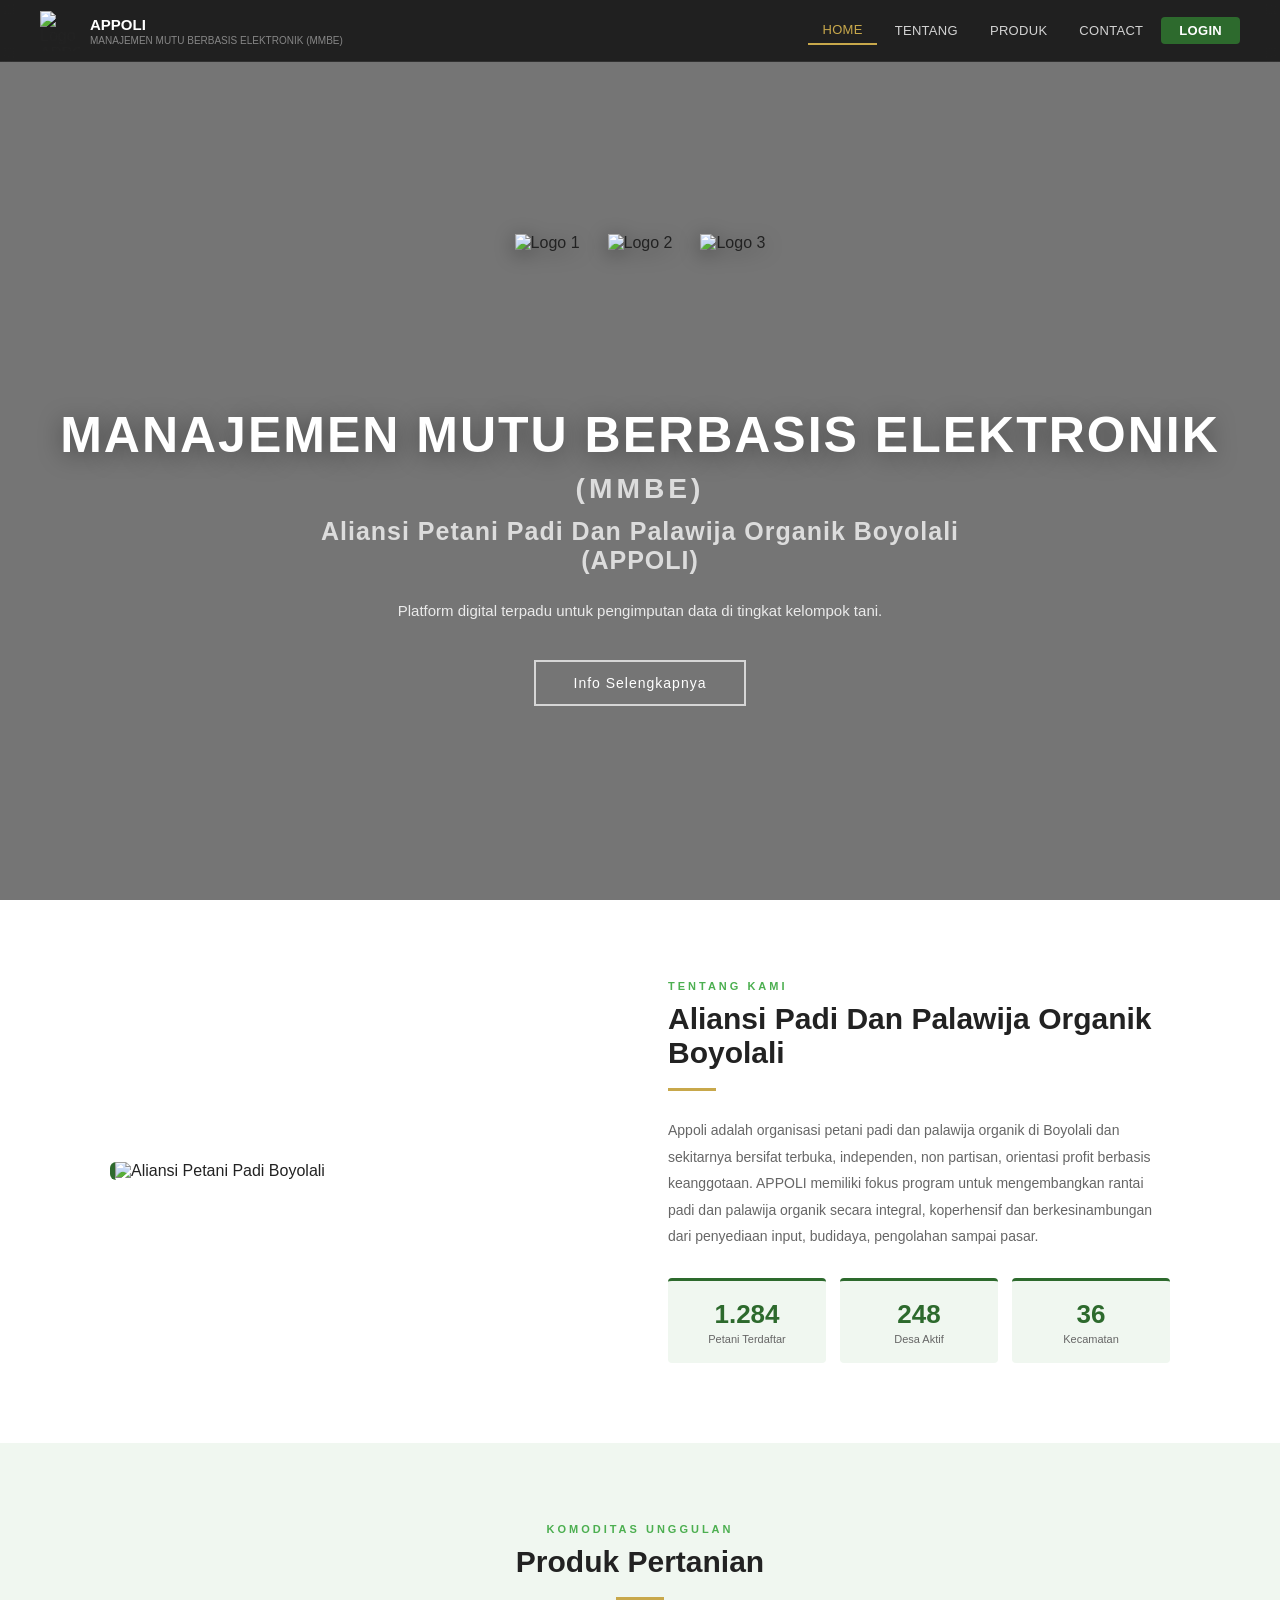
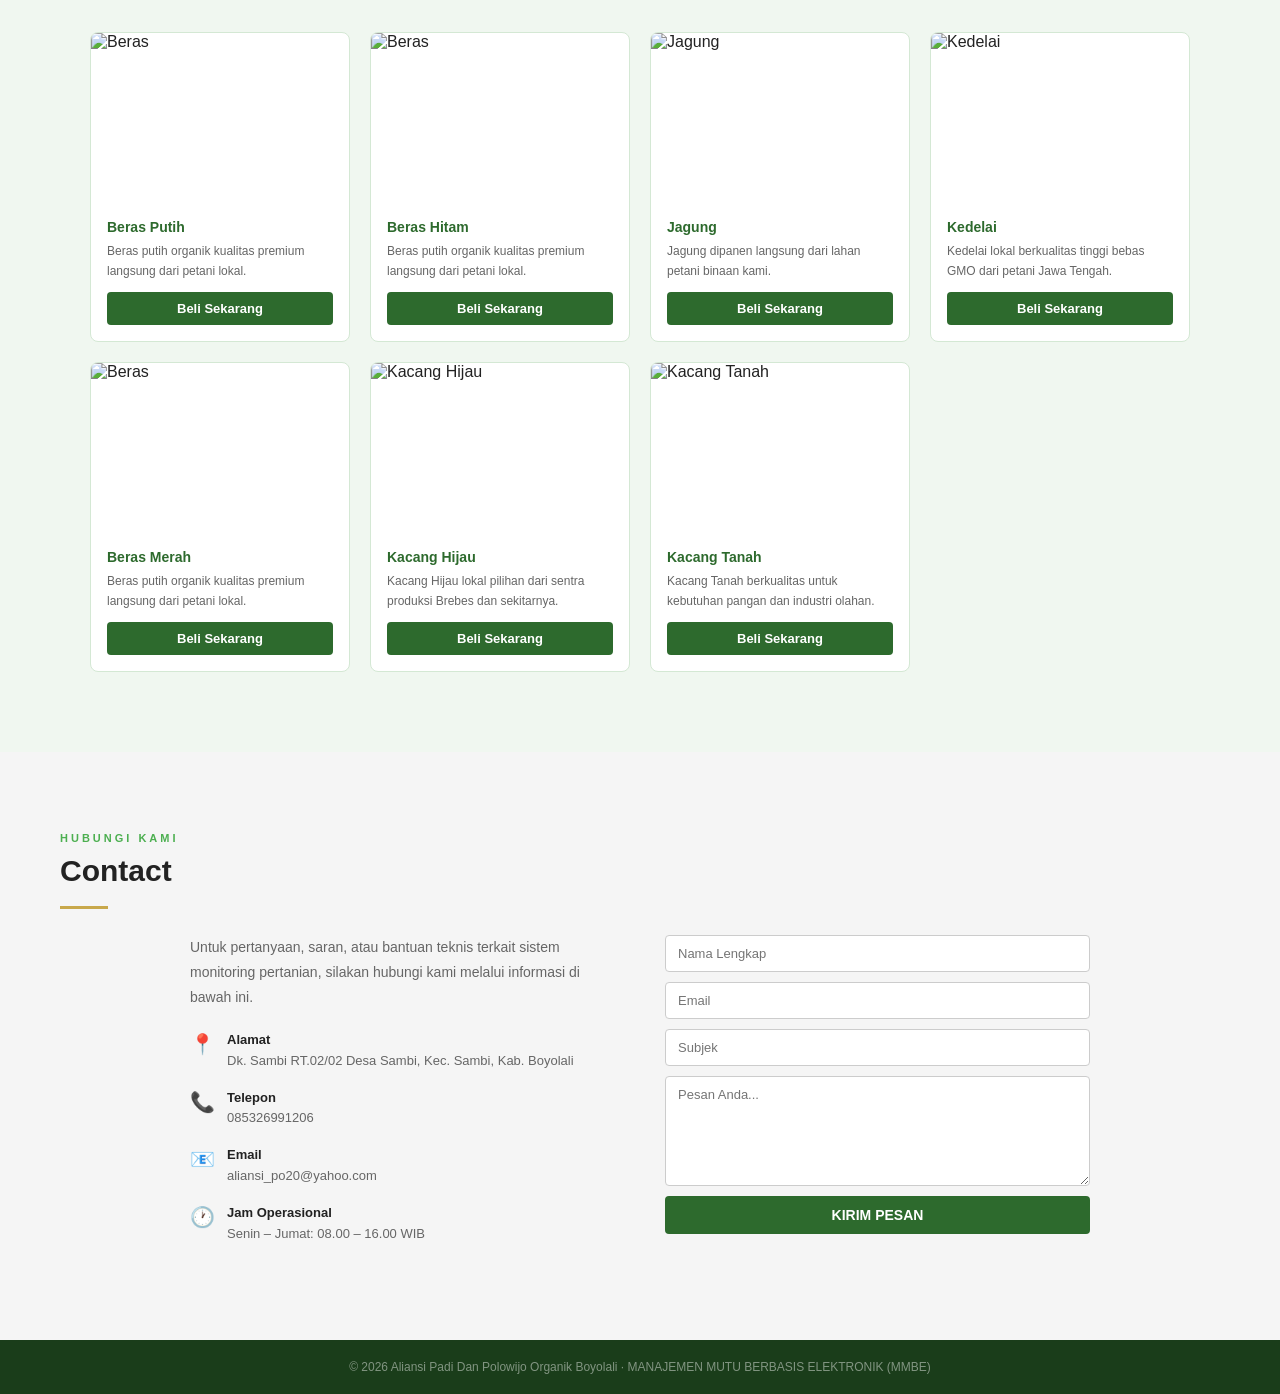
==== index.html @ b3840b08 "Rename Index.html to index.html" ====
<!DOCTYPE html>
<html lang="id">
<head>
  <meta charset="UTF-8"/>
  <meta name="viewport" content="width=device-width, initial-scale=1.0"/>
  <title>Pertanian Indonesia</title>
  <link rel="stylesheet" href="index.css"/>
</head>

<body>

<!-- NAVBAR -->
<nav>
  <div class="nav-logo">
    <div class="logo-icon">
      <img src="Gambar/Apolli 2.png"
           style="width:40px;height:40px;object-fit:contain;display:block;" alt="Logo APPOLI"/>
    </div>
    <div>
      <div class="logo-name">APPOLI</div>
      <div class="logo-sub">MANAJEMEN MUTU BERBASIS ELEKTRONIK (MMBE)</div>
    </div>
  </div>
  <div class="nav-links">
    <a href="#home"    class="active" id="nav-home">HOME</a>
    <a href="#tentang" id="nav-tentang">TENTANG</a>
    <a href="#produk"  id="nav-produk">PRODUK</a>
    <a href="#contact" id="nav-contact">CONTACT</a>
    <a href="login.html" class="btn-login-nav">LOGIN</a>
  </div>
</nav>

<!-- ══ HOME ══ -->
<section id="home">
  <div class="hero-logos">
    <img src="Gambar/Apolli 2.png" alt="Logo 1"/>
    <img src="Gambar/Logo UTP.png" alt="Logo 2"/>
    <img src="Gambar/Primary_Vertikal-Logo.png" alt="Logo 3"/>
  </div>
  <div class="hero-title">MANAJEMEN MUTU BERBASIS ELEKTRONIK</div>
  <div class="hero-abbr">(MMBE)</div>
  <div class="hero-subtitle">Aliansi Petani Padi Dan Palawija Organik Boyolali<br>(APPOLI)</div>
  <p class="hero-desc">
    Platform digital terpadu untuk pengimputan data di tingkat kelompok tani.
  </p>
  <a href="#tentang" class="btn-info">Info Selengkapnya</a>
</section>

<!-- ══ TENTANG ══ -->
<section id="tentang">
  <div class="tentang-grid">
    <div>
      <img
        class="tentang-img"
        src="https://images.unsplash.com/photo-1667874952638-fdb88fe192a0?q=80&w=1966&auto=format&fit=crop&ixlib=rb-4.1.0&ixid=M3wxMjA3fDB8MHxwaG90by1wYWdlfHx8fGVufDB8fHx8fA%3D%3D"
        alt="Aliansi Petani Padi Boyolali"
      />
    </div>
    <div class="tentang-text">
      <div class="sec-label">Tentang Kami</div>
      <div class="sec-title">Aliansi Padi Dan Palawija Organik Boyolali</div>
      <div class="sec-divider"></div>
      <p>
        Appoli adalah organisasi petani padi dan palawija organik di Boyolali dan sekitarnya bersifat terbuka, independen, non partisan, orientasi profit berbasis keanggotaan.
        APPOLI memiliki fokus program untuk mengembangkan rantai padi dan palawija organik secara integral, koperhensif dan berkesinambungan dari penyediaan input, budidaya, pengolahan sampai pasar.
      </p>
      <div class="stats-row">
        <div class="stat-box"><div class="snum">1.284</div><div class="slbl">Petani Terdaftar</div></div>
        <div class="stat-box"><div class="snum">248</div><div class="slbl">Desa Aktif</div></div>
        <div class="stat-box"><div class="snum">36</div><div class="slbl">Kecamatan</div></div>
      </div>
    </div>
  </div>
</section>

<!-- ══ PRODUK ══ -->
<section id="produk">
  <div class="sec-label">Komoditas Unggulan</div>
  <div class="sec-title">Produk Pertanian</div>
  <div class="sec-divider"></div>

  <div class="produk-grid">
    <div class="produk-card">
      <img src="https://images.unsplash.com/photo-1686820740687-426a7b9b2043?q=80&" alt="Beras"/>
      <div class="pc-body">
        <div class="pc-name">Beras Putih</div>
        <div class="pc-desc">Beras putih organik kualitas premium langsung dari petani lokal.</div>
        <button class="btn-beli" onclick="beli('Beras Putih', 'Rp 18.000/kg')">Beli Sekarang</button>
      </div>
    </div>
    <div class="produk-card">
      <img src="https://images.unsplash.com/photo-1502825868325-37569f642e95?q=80&" alt="Beras"/>
      <div class="pc-body">
        <div class="pc-name">Beras Hitam</div>
        <div class="pc-desc">Beras putih organik kualitas premium langsung dari petani lokal.</div>
        <button class="btn-beli" onclick="beli('Beras Hitam', 'Rp 18.000/kg')">Beli Sekarang</button>
      </div>
    </div>
    <div class="produk-card">
      <img src="https://images.unsplash.com/photo-1613728913293-c99bb00ef39c?q=80&" alt="Jagung"/>
      <div class="pc-body">
        <div class="pc-name">Jagung</div>
        <div class="pc-desc">Jagung dipanen langsung dari lahan petani binaan kami.</div>
        <button class="btn-beli" onclick="beli('Jagung', 'Rp 8.000/kg')">Beli Sekarang</button>
      </div>
    </div>
    <div class="produk-card">
      <img src="https://images.unsplash.com/photo-1728931340168-3869028e99e7?q=80&" alt="Kedelai"/>
      <div class="pc-body">
        <div class="pc-name">Kedelai</div>
        <div class="pc-desc">Kedelai lokal berkualitas tinggi bebas GMO dari petani Jawa Tengah.</div>
        <button class="btn-beli" onclick="beli('Kedelai', 'Rp 12.000/kg')">Beli Sekarang</button>
      </div>
    </div>
    <div class="produk-card">
      <img src="https://images.unsplash.com/photo-1613728913341-8f29b02b8253?q=80&" alt="Beras"/>
      <div class="pc-body">
        <div class="pc-name">Beras Merah</div>
        <div class="pc-desc">Beras putih organik kualitas premium langsung dari petani lokal.</div>
        <button class="btn-beli" onclick="beli('Beras Merah', 'Rp 35.000/kg')">Beli Sekarang</button>
      </div>
    </div>
    <div class="produk-card">
      <img src="https://plus.unsplash.com/premium_photo-1675864033320-c5824b026d11?q=80&w" alt="Kacang Hijau"/>
      <div class="pc-body">
        <div class="pc-name">Kacang Hijau</div>
        <div class="pc-desc">Kacang Hijau lokal pilihan dari sentra produksi Brebes dan sekitarnya.</div>
        <button class="btn-beli" onclick="beli('Kacang Hijau', 'Rp 28.000/kg')">Beli Sekarang</button>
      </div>
    </div>
    <div class="produk-card">
      <img src="https://images.unsplash.com/photo-1524594345772-c953a3ae53e8?q=80&w" alt="Kacang Tanah"/>
      <div class="pc-body">
        <div class="pc-name">Kacang Tanah</div>
        <div class="pc-desc">Kacang Tanah berkualitas untuk kebutuhan pangan dan industri olahan.</div>
        <button class="btn-beli" onclick="beli('Kacang Tanah', 'Rp 4.000/kg')">Beli Sekarang</button>
      </div>
    </div>
  </div>
</section>

<!-- ══ CONTACT ══ -->
<section id="contact">
  <div class="sec-label">Hubungi Kami</div>
  <div class="sec-title">Contact</div>
  <div class="sec-divider"></div>
  <div class="contact-wrap">
    <div class="contact-info">
      <p>Untuk pertanyaan, saran, atau bantuan teknis terkait sistem monitoring pertanian, silakan hubungi kami melalui informasi di bawah ini.</p>
      <div class="contact-item"><span class="ci">📍</span><div class="ct"><strong>Alamat</strong>Dk. Sambi RT.02/02 Desa Sambi, Kec. Sambi, Kab. Boyolali</div></div>
      <div class="contact-item"><span class="ci">📞</span><div class="ct"><strong>Telepon</strong>085326991206</div></div>
      <div class="contact-item"><span class="ci">📧</span><div class="ct"><strong>Email</strong>aliansi_po20@yahoo.com</div></div>
      <div class="contact-item"><span class="ci">🕐</span><div class="ct"><strong>Jam Operasional</strong>Senin – Jumat: 08.00 – 16.00 WIB</div></div>
    </div>
    <div>
      <div class="contact-form">
        <input type="text" placeholder="Nama Lengkap"/>
        <input type="email" placeholder="Email"/>
        <input type="text" placeholder="Subjek"/>
        <textarea placeholder="Pesan Anda..."></textarea>
        <button class="btn-send" onclick="sendMsg()">KIRIM PESAN</button>
        <div class="alert-ok" id="alertMsg">✅ Pesan berhasil dikirim!</div>
      </div>
    </div>
  </div>
</section>

<footer>
  © 2026 Aliansi Padi Dan Polowijo Organik Boyolali · MANAJEMEN MUTU BERBASIS ELEKTRONIK (MMBE)
</footer>

<script src="">Sidebar.js</script>
<script>
  // Nomor WhatsApp APPOLI (format internasional, tanpa tanda + / spasi)
  const NOMOR_WA_APPOLI = '6285326991206';

  function beli(namaProduk, harga) {
    const pesan =
      `Halo APPOLI, saya ingin bertanya:\n\n` +
      `Apakah produk *${namaProduk}* (${harga}) masih tersedia / ready?\n\n` +
      `Terima kasih.`;
    const url = `https://wa.me/${NOMOR_WA_APPOLI}?text=${encodeURIComponent(pesan)}`;
    window.open(url, '_blank');
  }
</script>
</body>
</html>
---- index.css ----
*, *::before, *::after { box-sizing: border-box; margin: 0; padding: 0; }

:root {
  --green:       #2d6a2d;
  --green-dark:  #1a3d1a;
  --green-light: #4caf50;
  --gold:        #c8a84b;
  --green-bg:    #f0f7f0;
  --white:       #ffffff;
  --text:        #222;
  --muted:       #666;
  --border:      #d4e8d4;
}

html { scroll-behavior: smooth; }
body { font-family: Arial, sans-serif; color: var(--text); }

/* ══════════════════════════════
   NAVBAR
══════════════════════════════ */
nav {
  position: fixed; top: 0; left: 0; right: 0; z-index: 999;
  background: rgba(0,0,0,0.72);
  backdrop-filter: blur(6px);
  display: flex; align-items: center; justify-content: space-between;
  padding: 0 40px; height: 62px;
  border-bottom: 1px solid rgba(255,255,255,0.08);
}

.nav-logo {
  display: flex; align-items: center; gap: 10px;
}
.nav-logo .logo-box {
  width: 40px; height: 40px;
  background: var(--gold);
  border-radius: 8px;
  display: flex; align-items: center; justify-content: center;
  font-size: 22px; flex-shrink: 0;
}
.nav-logo .logo-name { font-size: 15px; font-weight: bold; color: #fff; line-height: 1.3; }
.nav-logo .logo-sub  { font-size: 10px; color: rgba(255,255,255,0.45); display: block; }

.nav-links { display: flex; align-items: center; gap: 4px; }
.nav-links a {
  color: rgba(255,255,255,0.8); text-decoration: none;
  font-size: 13px; padding: 6px 14px; border-radius: 4px;
  transition: color .2s, background .2s; letter-spacing: 0.3px;
}
.nav-links a:hover { color: #fff; background: rgba(255,255,255,0.08); }
.nav-links a.active {
  color: var(--gold);
  border-bottom: 2px solid var(--gold);
  border-radius: 0;
}
.nav-links a.btn-login-nav {
  background: var(--green); color: #fff;
  border-radius: 4px; padding: 6px 18px; font-weight: bold;
}
.nav-links a.btn-login-nav:hover { background: var(--green-light); }

/* ══════════════════════════════
   HOME / HERO
══════════════════════════════ */
#home {
  min-height: 100vh;
  background:
    linear-gradient(rgba(0,0,0,0.54), rgba(0,0,0,0.54)),
    url('https://images.unsplash.com/photo-1667874952638-fdb88fe192a0?q=80&w=1966&auto=format&fit=crop&ixlib=rb-4.1.0&ixid=M3wxMjA3fDB8MHxwaG90by1wYWdlfHx8fGVufDB8fHx8fA%3D%3D')
    center/cover no-repeat;
  display: flex; flex-direction: column;
  align-items: center; justify-content: center;
  text-align: center; padding: 100px 24px 60px;
}

.hero-logos {
  display: flex;
  align-items: center;
  justify-content: center;
  gap: 28px;
  margin-bottom: 24px;
  flex-wrap: wrap;
}
.hero-logos img {
  height: 150px;
  width: auto;
  object-fit: contain;
  filter: drop-shadow(0 4px 10px rgba(0,0,0,0.4));
}

.hero-title {
font-size: clamp(20px, 6vw, 50px);   /* sebelumnya: clamp(52px, 8vw, 100px) */
font-weight: 900; color: #fff; line-height: 1.1;
text-transform: uppercase; letter-spacing: 2px;
text-shadow: 0 4px 24px rgba(0,0,0,0.4);
}
.hero-abbr {
font-size: clamp(28px, 2.2vw, 40px);
font-weight: bold; color: rgba(255,255,255,0.75);
letter-spacing: 4px; margin-top: 10px;
}
.hero-subtitle {
  font-size: 25px; font-weight: bold;
  color: rgba(255,255,255,0.75); margin-top: 12px; letter-spacing: 1px;
}
.hero-desc {
  margin-top: 22px; font-size: 15px;
  color: rgba(255,255,255,0.85);
  max-width: 580px; line-height: 1.8;
}
.btn-info {
  display: inline-block; margin-top: 36px;
  padding: 13px 38px;
  border: 2px solid rgba(255,255,255,0.7);
  color: #fff; font-size: 14px; text-decoration: none;
  letter-spacing: 1px; transition: background .2s, border-color .2s;
}
.btn-info:hover { background: rgba(255,255,255,0.15); border-color: #fff; }

/* ══════════════════════════════
   SECTION HELPERS
══════════════════════════════ */
section { padding: 80px 60px; }
.sec-label {
  font-size: 11px; font-weight: bold; letter-spacing: 3px;
  text-transform: uppercase; color: var(--green-light); margin-bottom: 10px;
}
.sec-title { font-size: 30px; font-weight: bold; color: var(--text); margin-bottom: 18px; }
.sec-divider { width: 48px; height: 3px; background: var(--gold); margin-bottom: 26px; }

/* ══════════════════════════════
   TENTANG
══════════════════════════════ */
#tentang { background: var(--white); }

.tentang-grid {
  display: grid; grid-template-columns: 1fr 1fr;
  gap: 56px; align-items: center; max-width: 1060px; margin: 0 auto;
}
.tentang-img {
  width: 100%; height: 340px; object-fit: cover;
  border-radius: 6px; border-left: 5px solid var(--green);
}
.tentang-text p {
  font-size: 14px; color: var(--muted); line-height: 1.9; margin-bottom: 12px;
}
.stats-row {
  display: grid; grid-template-columns: repeat(3,1fr); gap: 14px; margin-top: 28px;
}
.stat-box {
  background: var(--green-bg); border-top: 3px solid var(--green);
  padding: 18px 14px; text-align: center; border-radius: 4px;
}
.stat-box .snum { font-size: 26px; font-weight: bold; color: var(--green); }
.stat-box .slbl { font-size: 11px; color: var(--muted); margin-top: 3px; }

/* ══════════════════════════════
   PRODUK
══════════════════════════════ */
#produk { background: var(--green-bg); }
#produk .sec-title { text-align: center; }
#produk .sec-label { text-align: center; }
#produk .sec-divider { margin: 0 auto 32px; }

.produk-grid {
  display: grid; grid-template-columns: repeat(4, 1fr);
  gap: 20px; max-width: 1100px; margin: 0 auto;
}
.produk-card {
  background: #fff; border-radius: 8px; overflow: hidden;
  border: 1px solid var(--border);
  transition: transform .15s, box-shadow .15s;
}
.produk-card:hover { transform: translateY(-4px); box-shadow: 0 8px 24px rgba(0,0,0,0.1); }
.produk-card img { width: 100%; height: 170px; object-fit: cover; display: block; }
.produk-card .pc-body { padding: 16px; }
.produk-card .pc-name { font-size: 14px; font-weight: bold; color: var(--green); margin-bottom: 6px; }
.produk-card .pc-desc { font-size: 12px; color: var(--muted); line-height: 1.7; margin-bottom: 10px; }
.produk-card .pc-price { font-size: 15px; font-weight: bold; color: var(--green); margin-bottom: 12px; }
.btn-beli {
  display: block; width: 100%; padding: 9px;
  background: var(--green); color: #fff; border: none; border-radius: 4px;
  font-family: Arial, sans-serif; font-size: 13px; font-weight: bold;
  cursor: pointer; transition: background .15s;
}
.btn-beli:hover { background: var(--green-light); }
.alert-beli {
  display: none; text-align: center; margin-top: 24px;
  background: rgba(76,175,80,0.1); border: 1px solid #a5d6a7;
  color: var(--green); padding: 12px; border-radius: 6px; font-size: 13px;
  max-width: 440px; margin: 24px auto 0;
}
.alert-beli.show { display: block; }

/* ══════════════════════════════
   CONTACT
══════════════════════════════ */
#contact { background: #f5f5f5; }

.contact-wrap {
  max-width: 900px; margin: 0 auto;
  display: grid; grid-template-columns: 1fr 1fr; gap: 50px; align-items: start;
}
.contact-info p { font-size: 14px; color: var(--muted); line-height: 1.8; margin-bottom: 20px; }
.contact-item { display: flex; align-items: flex-start; gap: 12px; margin-bottom: 16px; }
.contact-item .ci { font-size: 20px; flex-shrink: 0; margin-top: 2px; }
.contact-item .ct { font-size: 13px; color: var(--muted); line-height: 1.6; }
.contact-item .ct strong { color: var(--text); display: block; font-size: 13px; }

.contact-form { display: flex; flex-direction: column; gap: 10px; }
.contact-form input, .contact-form textarea {
  width: 100%; padding: 10px 12px;
  border: 1px solid #ccc; font-family: Arial, sans-serif;
  font-size: 13px; outline: none; background: #fff;
  transition: border-color .2s; border-radius: 4px;
}
.contact-form input:focus, .contact-form textarea:focus { border-color: var(--green); }
.contact-form textarea { resize: vertical; min-height: 110px; }
.btn-send {
  padding: 11px; background: var(--green); color: #fff;
  border: none; font-family: Arial, sans-serif; font-size: 14px;
  font-weight: bold; cursor: pointer; transition: background .15s; border-radius: 4px;
}
.btn-send:hover { background: var(--green-light); }
.alert-ok {
  display: none; background: #e8f5e9; border: 1px solid #a5d6a7;
  color: var(--green); padding: 10px 14px; border-radius: 4px; font-size: 13px;
}
.alert-ok.show { display: block; }

/* ══════════════════════════════
   FOOTER
══════════════════════════════ */
footer {
  background: var(--green-dark); color: rgba(255,255,255,0.45);
  text-align: center; padding: 20px; font-size: 12px;
}
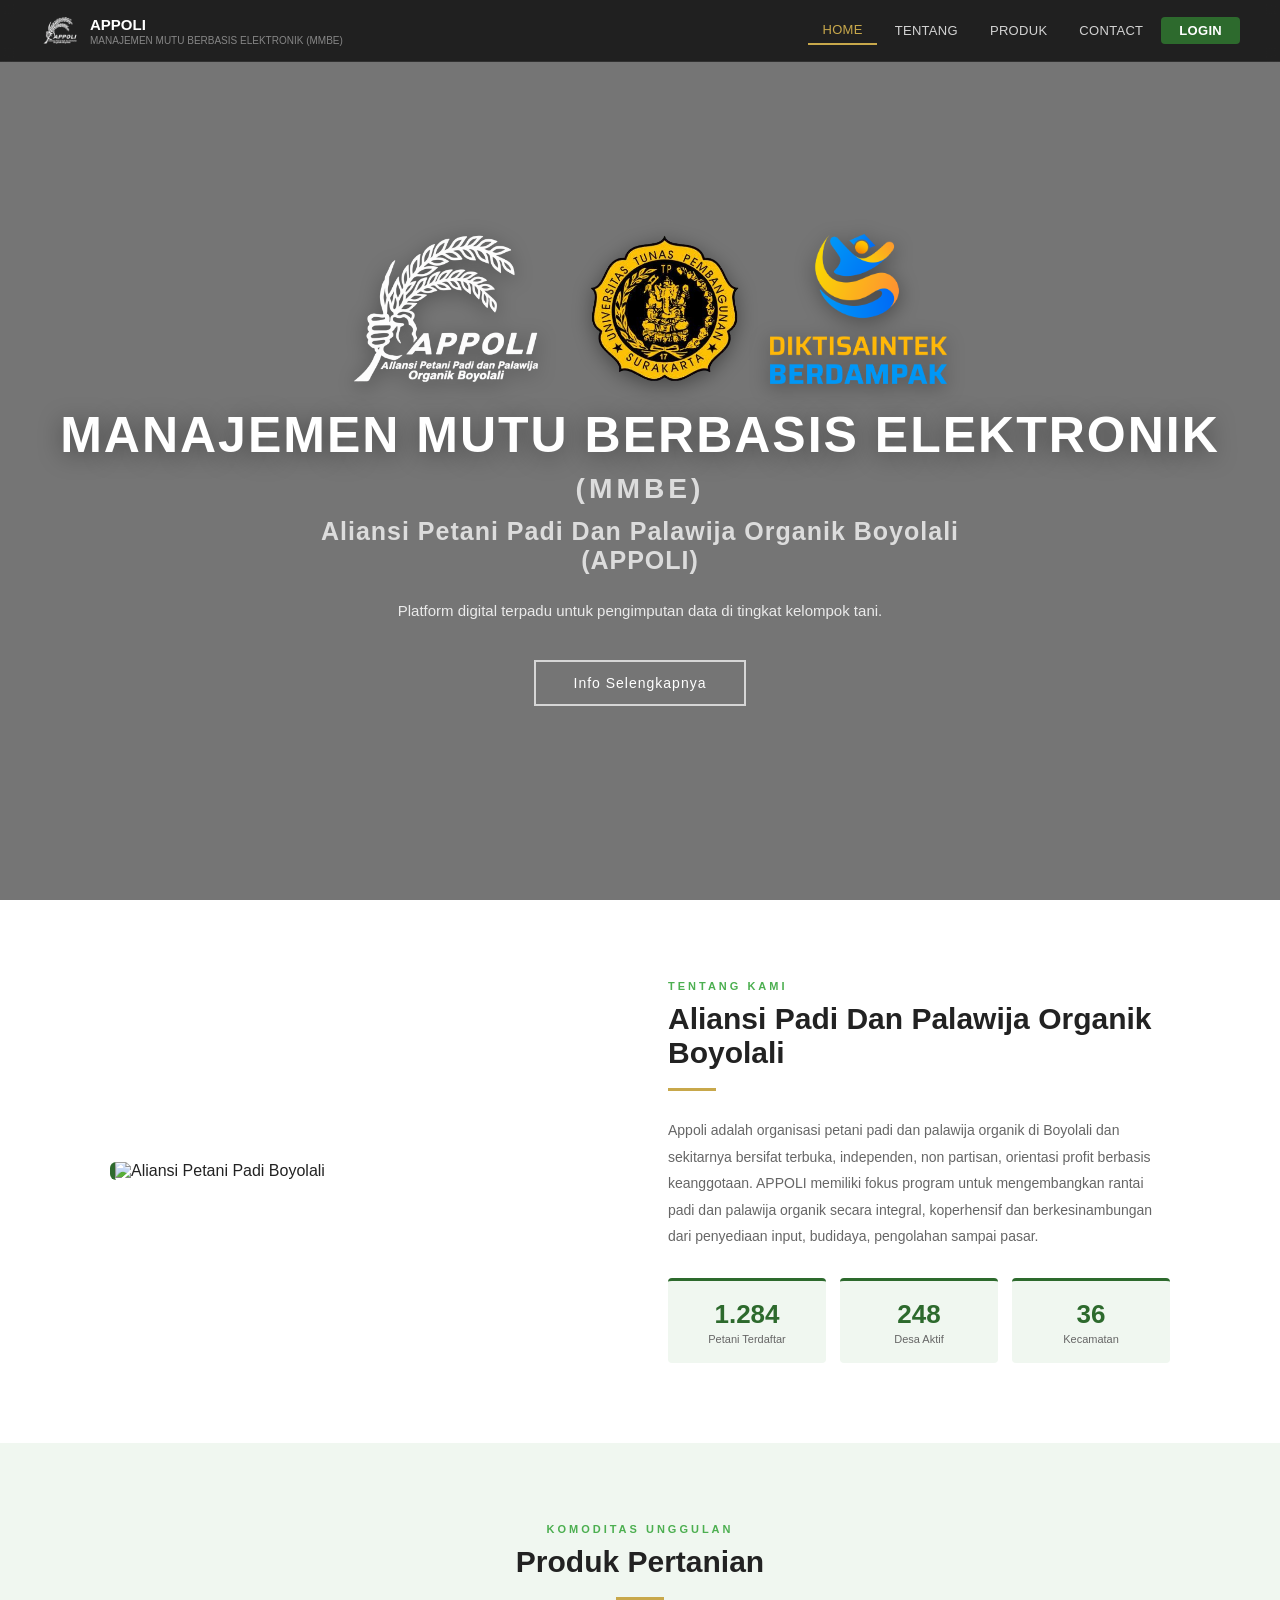
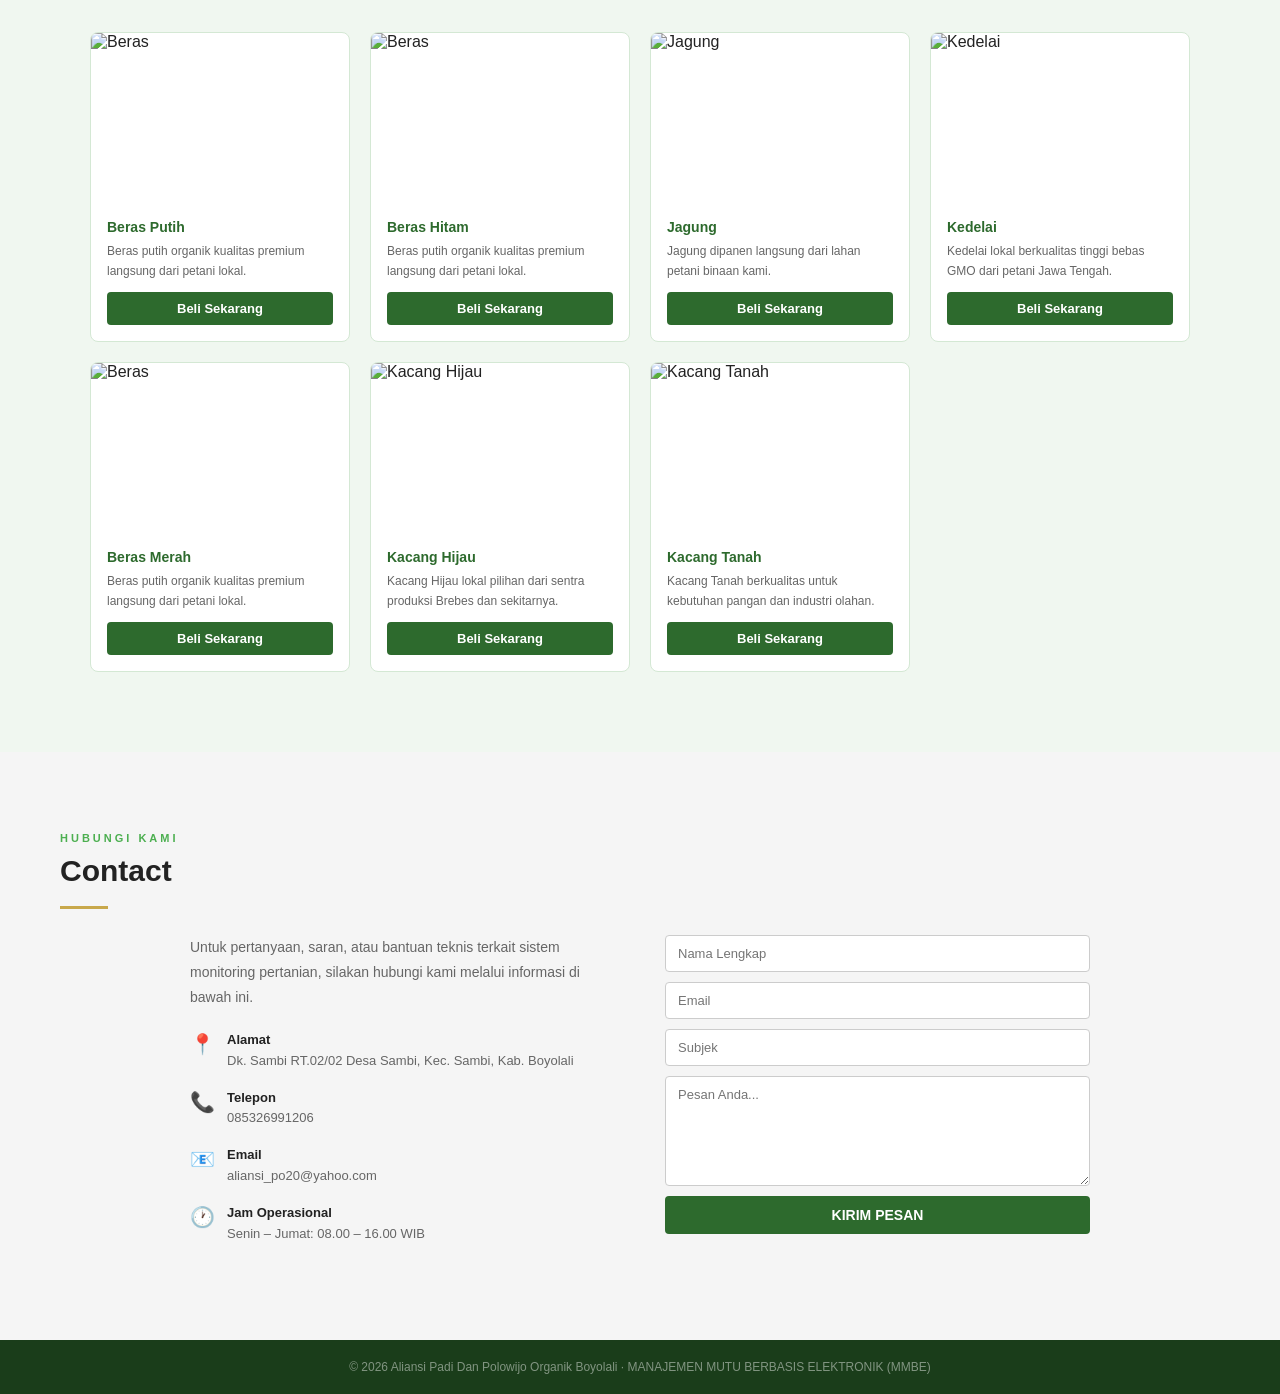
==== commit 5bde52b4: "Update index.html" ====
--- a/index.html
+++ b/index.html
@@ -3,7 +3,7 @@
 <head>
   <meta charset="UTF-8"/>
   <meta name="viewport" content="width=device-width, initial-scale=1.0"/>
-  <title>Pertanian Indonesia</title>
+  <title>Appoli</title>
   <link rel="stylesheet" href="index.css"/>
 </head>
 
@@ -13,7 +13,7 @@
 <nav>
   <div class="nav-logo">
     <div class="logo-icon">
-      <img src="Gambar/Apolli 2.png"
+      <img src="Apolli 2.png"
            style="width:40px;height:40px;object-fit:contain;display:block;" alt="Logo APPOLI"/>
     </div>
     <div>
@@ -33,9 +33,9 @@
 <!-- ══ HOME ══ -->
 <section id="home">
   <div class="hero-logos">
-    <img src="Gambar/Apolli 2.png" alt="Logo 1"/>
-    <img src="Gambar/Logo UTP.png" alt="Logo 2"/>
-    <img src="Gambar/Primary_Vertikal-Logo.png" alt="Logo 3"/>
+    <img src="Apolli 2.png" alt="Logo 1"/>
+    <img src="Logo UTP.png" alt="Logo 2"/>
+    <img src="Primary_Vertikal-Logo.png" alt="Logo 3"/>
   </div>
   <div class="hero-title">MANAJEMEN MUTU BERBASIS ELEKTRONIK</div>
   <div class="hero-abbr">(MMBE)</div>
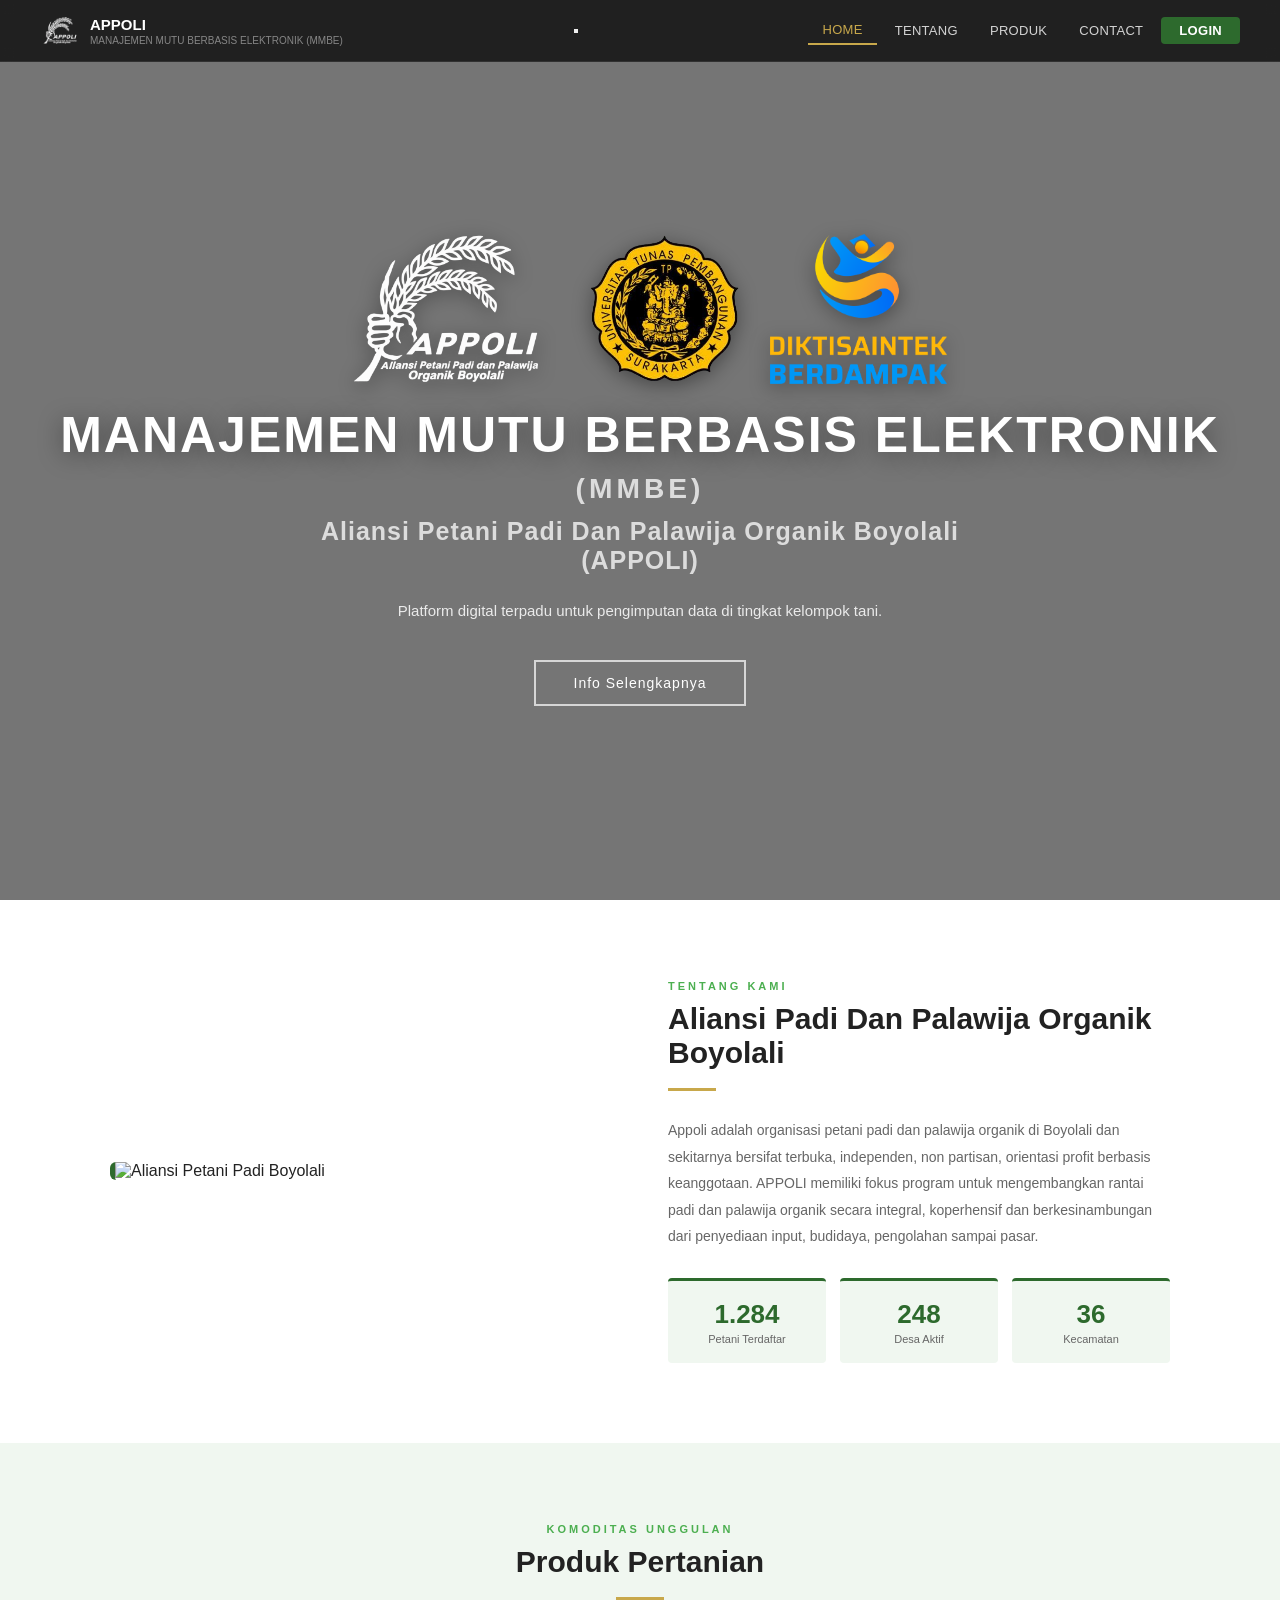
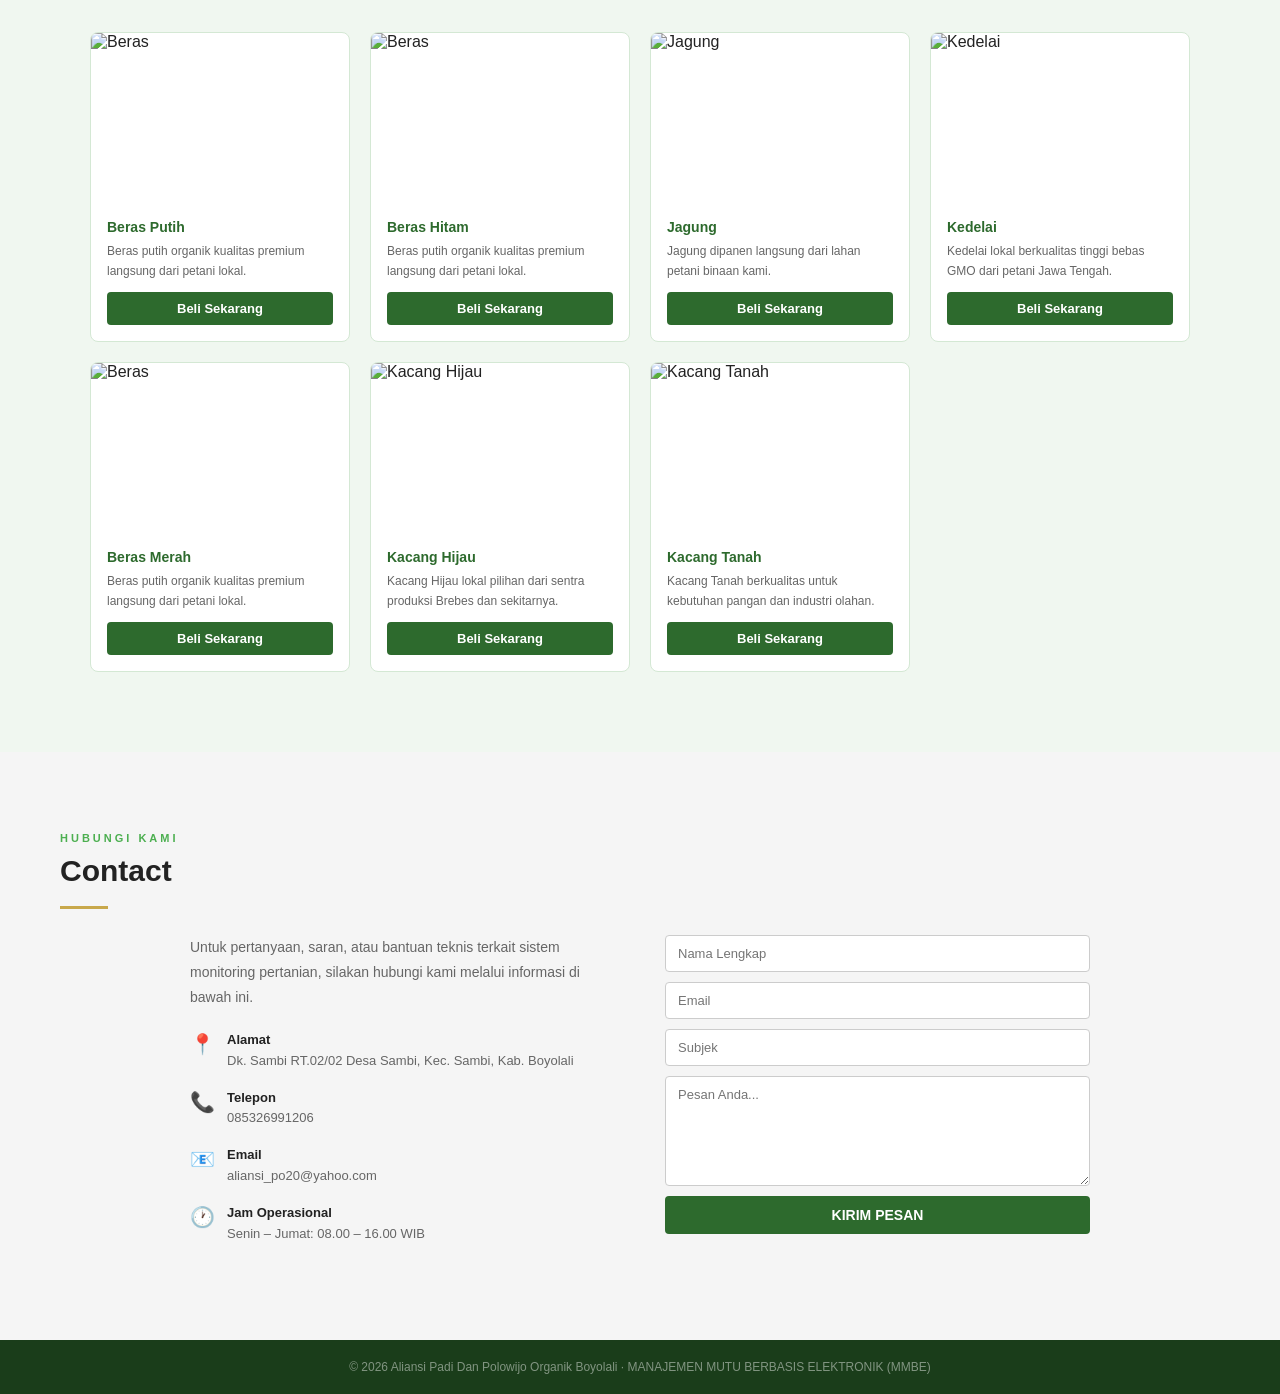
==== commit fecab692: "Update index.html" ====
--- a/index.html
+++ b/index.html
@@ -21,11 +21,17 @@
       <div class="logo-sub">MANAJEMEN MUTU BERBASIS ELEKTRONIK (MMBE)</div>
     </div>
   </div>
-  <div class="nav-links">
-    <a href="#home"    class="active" id="nav-home">HOME</a>
-    <a href="#tentang" id="nav-tentang">TENTANG</a>
-    <a href="#produk"  id="nav-produk">PRODUK</a>
-    <a href="#contact" id="nav-contact">CONTACT</a>
+
+  <!-- Tombol hamburger, cuma muncul di layar kecil -->
+  <button class="nav-toggle" id="navToggle" onclick="toggleNav()" aria-label="Buka menu">
+    <span></span><span></span><span></span>
+  </button>
+
+  <div class="nav-links" id="navLinks">
+    <a href="#home"    class="active" id="nav-home"    onclick="closeNav()">HOME</a>
+    <a href="#tentang" id="nav-tentang"                onclick="closeNav()">TENTANG</a>
+    <a href="#produk"  id="nav-produk"                 onclick="closeNav()">PRODUK</a>
+    <a href="#contact" id="nav-contact"                onclick="closeNav()">CONTACT</a>
     <a href="login.html" class="btn-login-nav">LOGIN</a>
   </div>
 </nav>
@@ -169,7 +175,6 @@
   © 2026 Aliansi Padi Dan Polowijo Organik Boyolali · MANAJEMEN MUTU BERBASIS ELEKTRONIK (MMBE)
 </footer>
 
-<script src="">Sidebar.js</script>
 <script>
   // Nomor WhatsApp APPOLI (format internasional, tanpa tanda + / spasi)
   const NOMOR_WA_APPOLI = '6285326991206';
@@ -182,6 +187,16 @@
     const url = `https://wa.me/${NOMOR_WA_APPOLI}?text=${encodeURIComponent(pesan)}`;
     window.open(url, '_blank');
   }
+
+  // ── Menu hamburger untuk HP/tablet ──
+  function toggleNav() {
+    document.getElementById('navLinks').classList.toggle('open');
+    document.getElementById('navToggle').classList.toggle('open');
+  }
+  function closeNav() {
+    document.getElementById('navLinks').classList.remove('open');
+    document.getElementById('navToggle').classList.remove('open');
+  }
 </script>
 </body>
 </html>
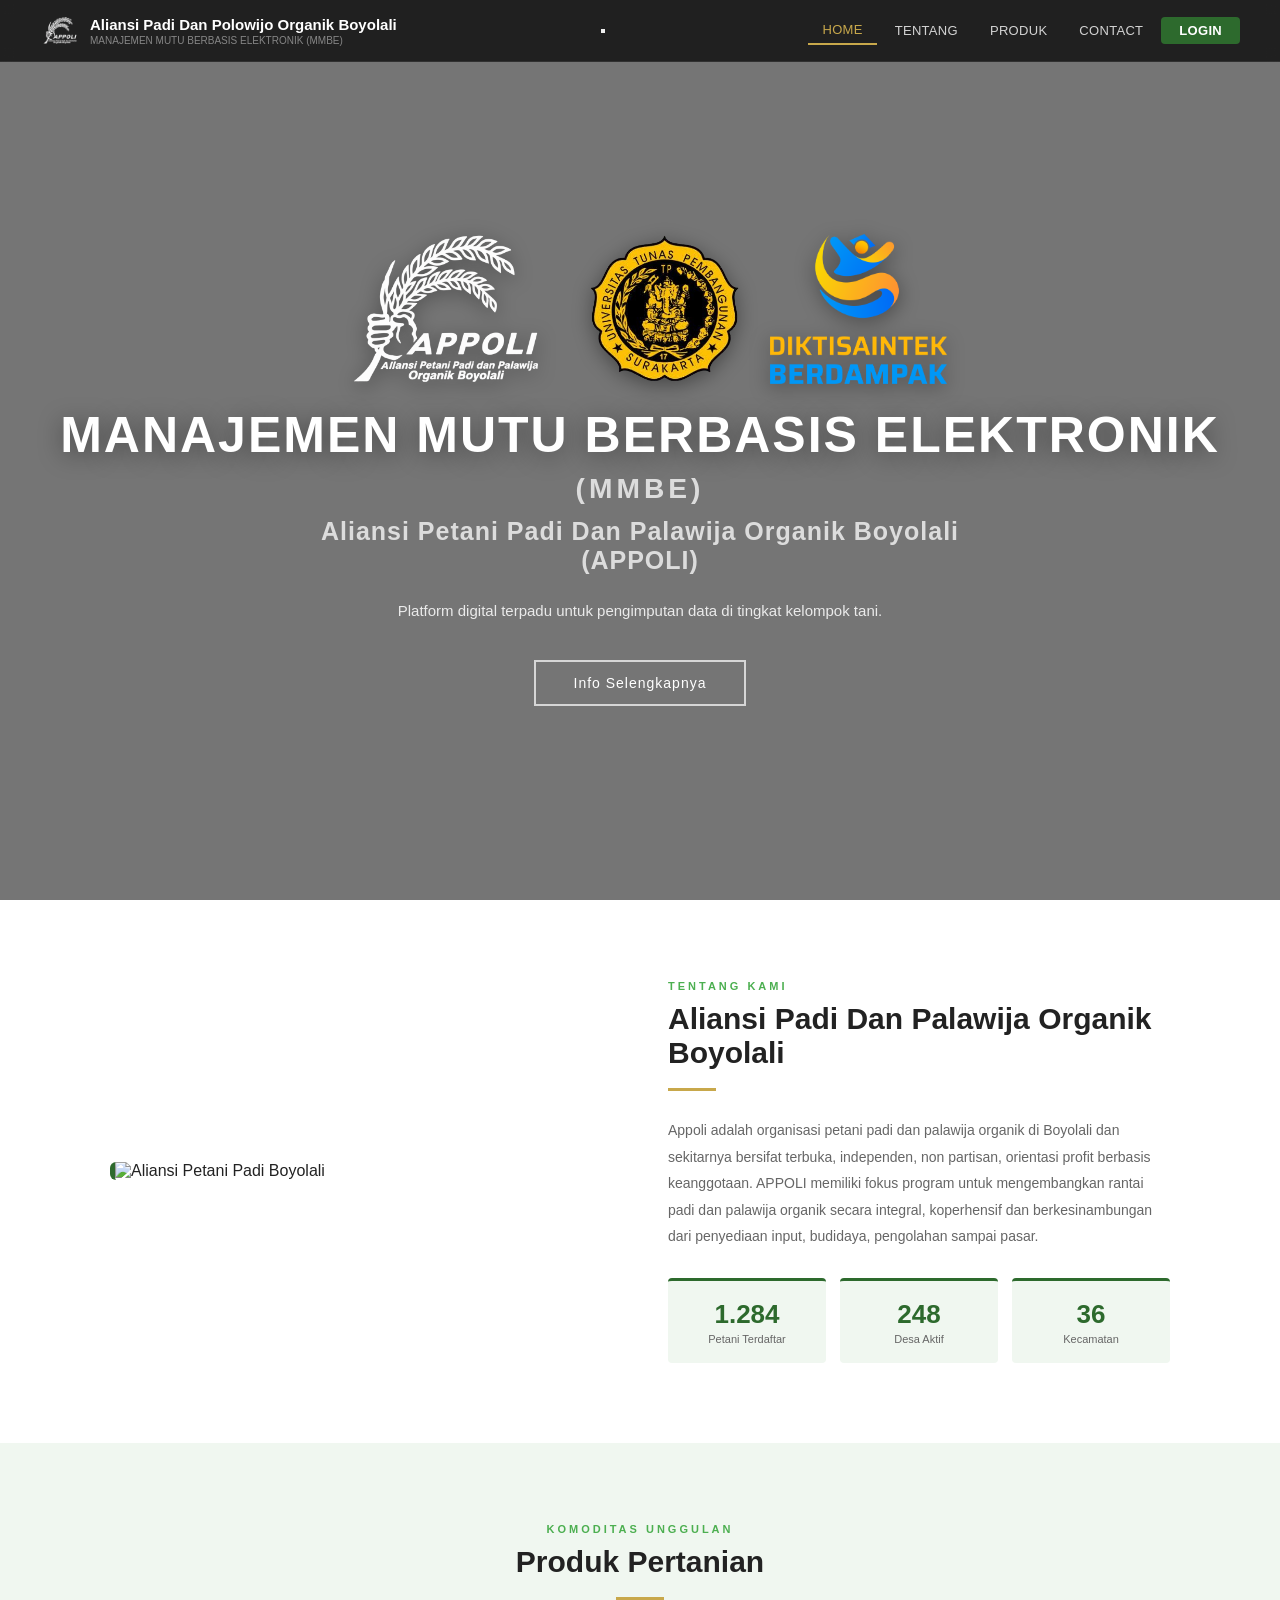
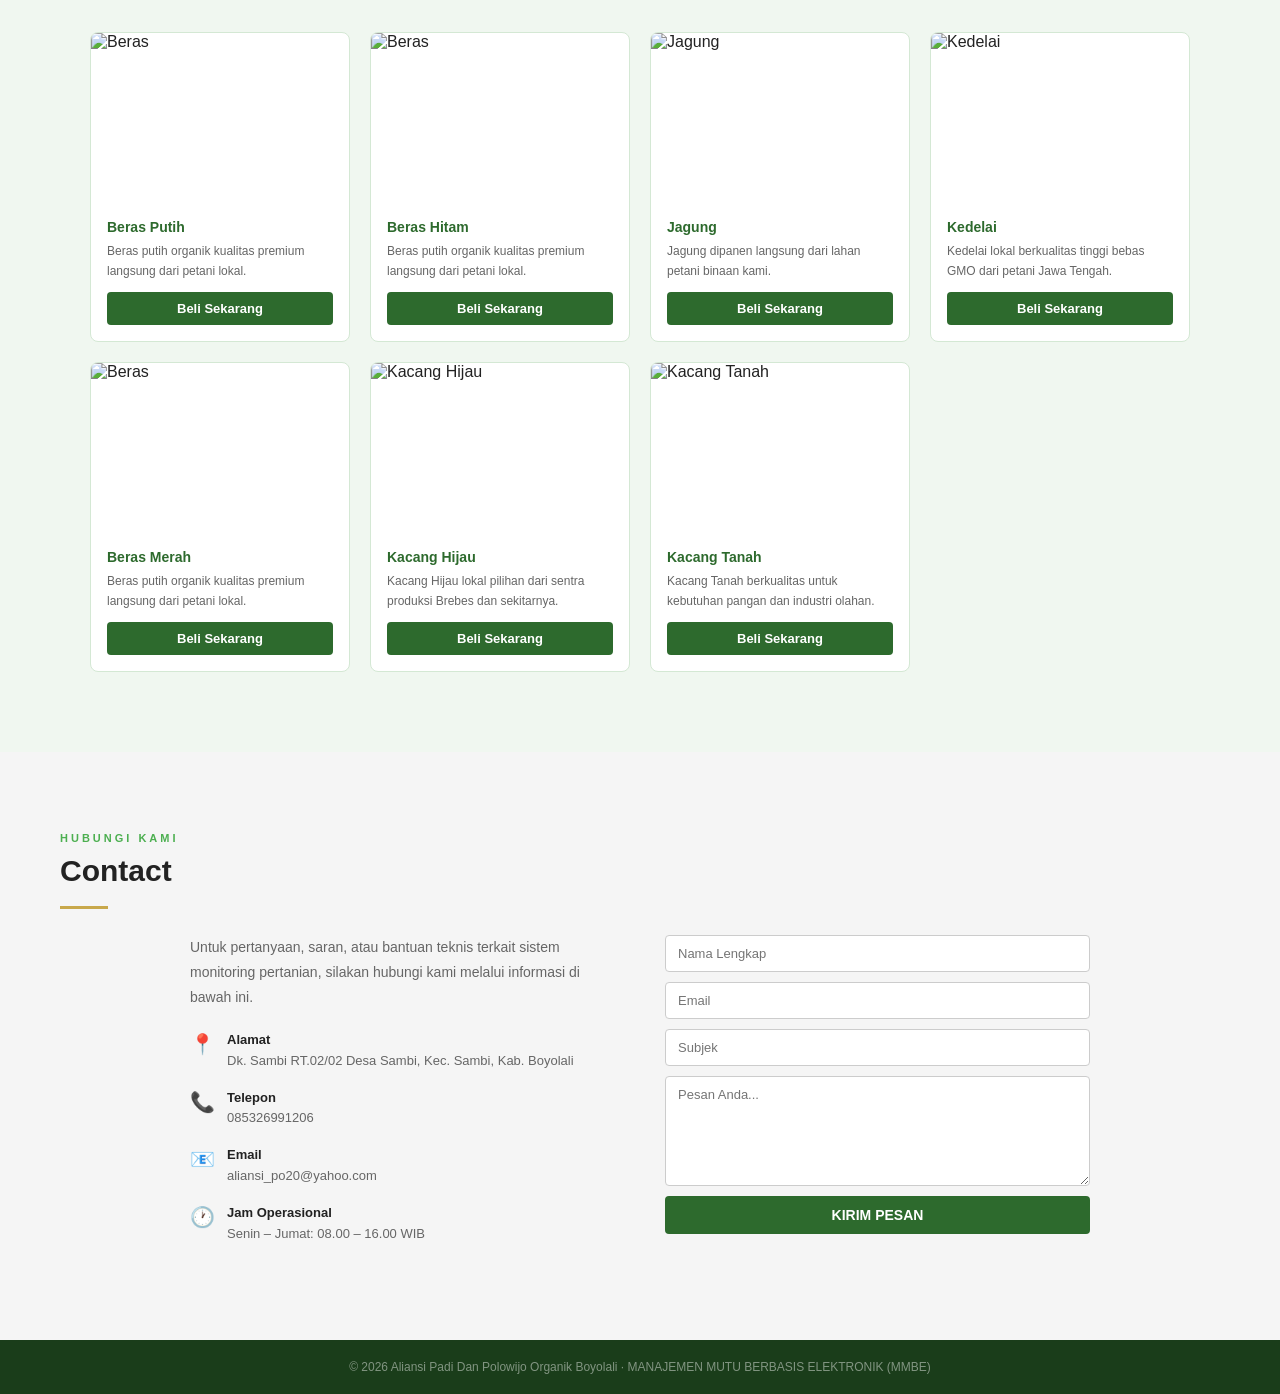
==== commit fbcf7071: "Update index.html" ====
--- a/index.html
+++ b/index.html
@@ -17,7 +17,7 @@
            style="width:40px;height:40px;object-fit:contain;display:block;" alt="Logo APPOLI"/>
     </div>
     <div>
-      <div class="logo-name">APPOLI</div>
+      <div class="logo-name">Aliansi Padi Dan Polowijo Organik Boyolali</div>
       <div class="logo-sub">MANAJEMEN MUTU BERBASIS ELEKTRONIK (MMBE)</div>
     </div>
   </div>
